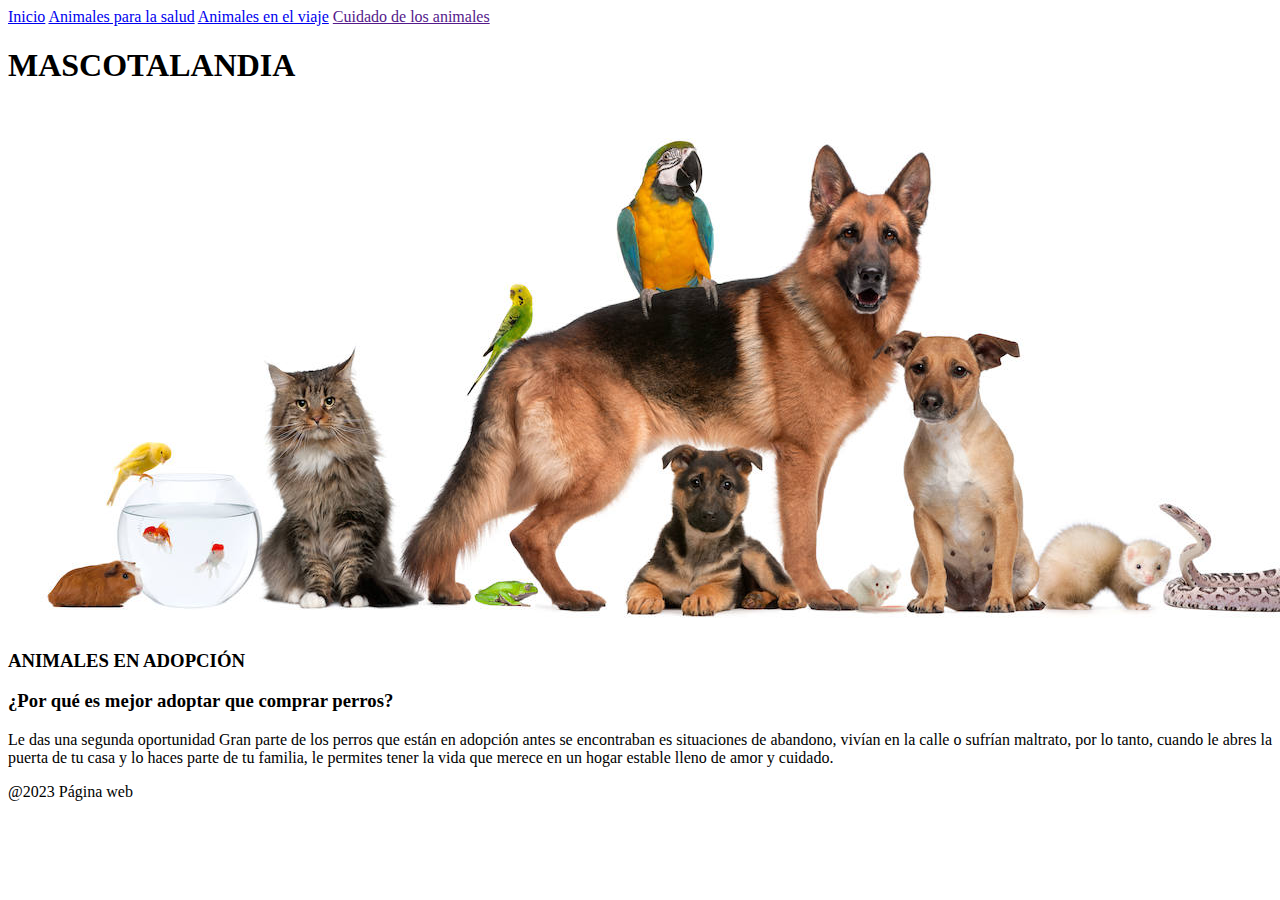
==== adopcion.html @ 8082584a "Este es una nueva versión de la página web." ====
<!DOCTYPE html><!--Declaración de archivo tipo HTML--><!--html: sirve para encapsular todo tipo de código-->
<html lang="es"><!--Lang: sirve para establecer el lenguaje-->
<head><!--HEAD (metadata): sirve para la información  para el navegador-->
    <meta charset="UTF-8"> <!--CHARSET: sirve para el caracter, como por ejemplo los caracteres que se usan para el lenguaje-->
    <meta http-equiv="X-UA-Compatible" content="IE=edge">
    <meta name="viewport" content="width=device-width, initial-scale=1.0">
    <title>Animalía</title><!--Tittle: Sirve para poner el nombre del sitio web en la ventana-->
    <link rel="stylesheet" href="css/style.css"><!--LINK REL: Sirve para enlazar HTML Y CSS-->
    <link rel="stylesheet" href="/css/normalize.css">

    <!--GOOGLE FONTS-->
    <link rel="preconnect" href="https://fonts.googleapis.com"><!---Link para conectar la fuente de google fonts-->
    <link rel="preconnect" href="https://fonts.gstatic.com" crossorigin>
    <link href="https://fonts.googleapis.com/css2?family=Nunito+Sans:wght@200&display=swap" rel="stylesheet">

    <link rel="preconnect" href="https://fonts.googleapis.com">
    <link rel="preconnect" href="https://fonts.gstatic.com" crossorigin>
    <link href="https://fonts.googleapis.com/css2?family=Chela+One&display=swap" rel="stylesheet">

</head>
<body><!--Body: Sirve para toda la información que el usuario puede visualizar-->
    

<!-------------------------------------NAVEGADOR PRINCIPAL------------------------------------------->

<div class="menu">
    <nav class="navegacion">

            <a href="index.html">Inicio</a>
            <a href="salud.html">Animales para la salud</a>
            <a href="viaje.html">Animales en el viaje</a>
            <a href="">Cuidado de los animales</a>
</div>
</nav>

    
<!-----------------------------------------MAIN-HEADER---------------------------------------------------->

<main>
<header>

    <h1 class="main-title">MASCOTALANDIA</h1>



<!----------------------------------------SECCIÓN IMAGEN-MAIN----------------------------------------->

<section class="main-imagen">

<div class="contenido-imagen">
        <img src="/images/Foto4.jpg" alt="">
</div>
    </section>
</header>

</main>

<h3>ANIMALES EN ADOPCIÓN</h3>



<h3>¿Por qué es mejor adoptar que comprar perros?</h3>

<p>

Le das una segunda oportunidad

Gran parte de los perros que están en adopción antes se encontraban es situaciones de abandono, 
vivían en la calle o sufrían maltrato, por lo tanto, cuando le abres la puerta de tu casa y 
lo haces parte de tu familia, le permites tener la vida que merece en un hogar estable lleno de amor y 
cuidado.

</p>

<!-------------------------------------------------FOOTER-------------------------------------------------------->

<main>

<footer>

@2023 Página web
  
</footer>  
</main>

</body>
</html>
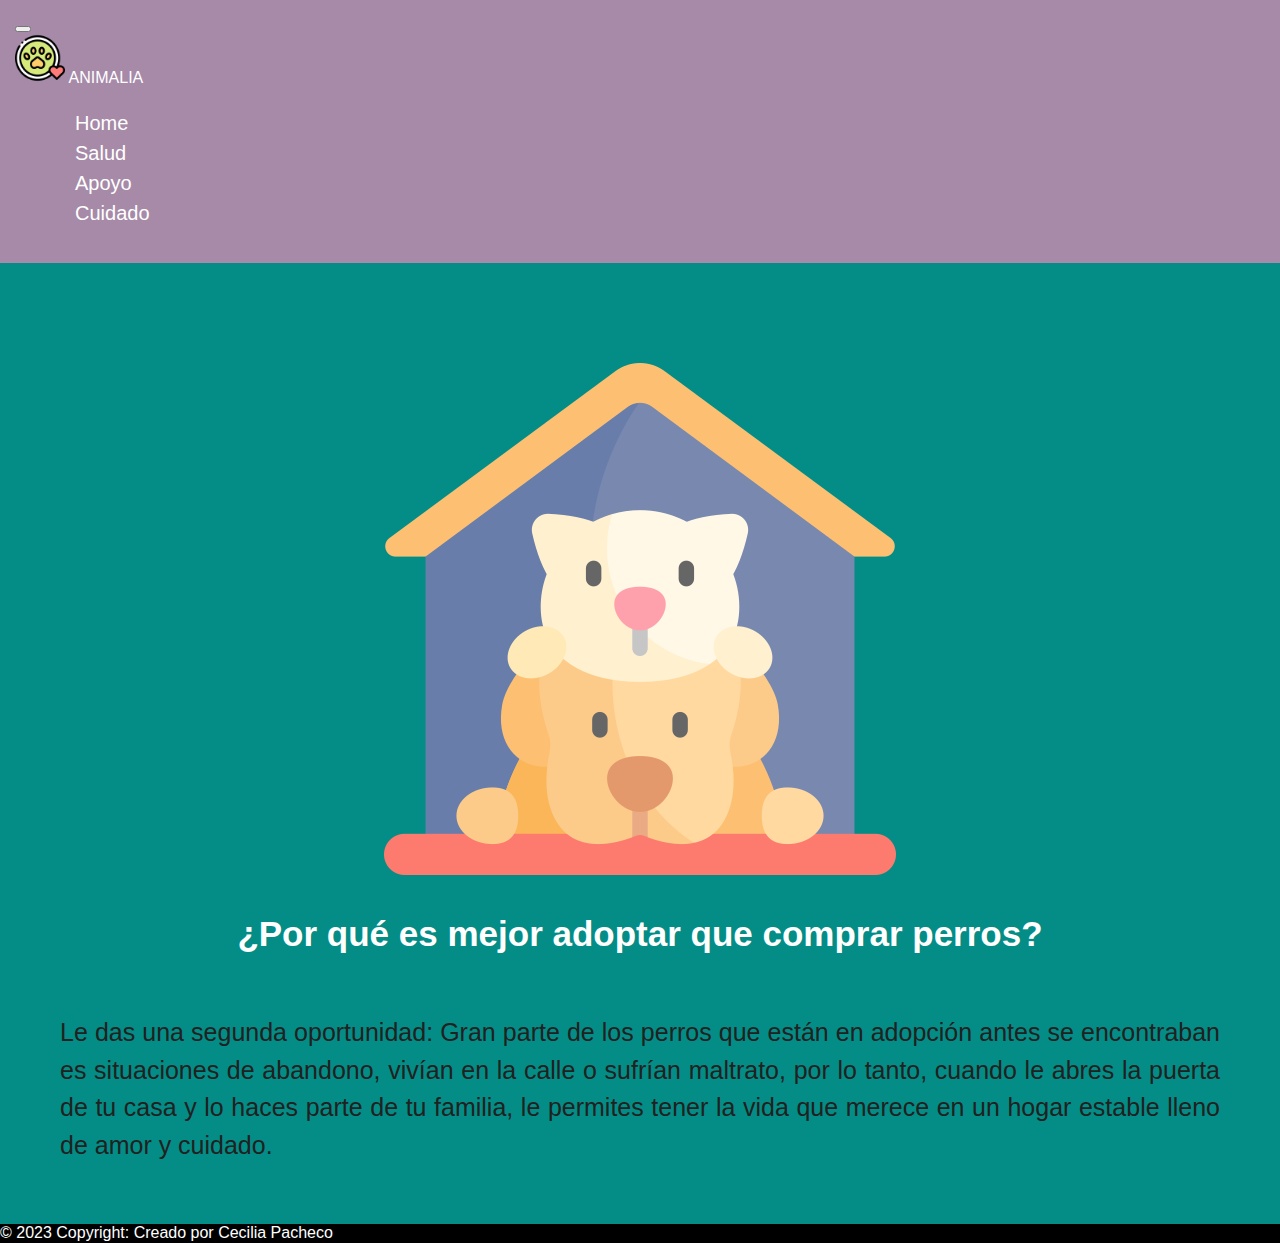
==== commit 767d903c: "Add files via upload" ====
--- a/adopcion.html
+++ b/adopcion.html
@@ -17,71 +17,76 @@
     <link rel="preconnect" href="https://fonts.gstatic.com" crossorigin>
     <link href="https://fonts.googleapis.com/css2?family=Chela+One&display=swap" rel="stylesheet">
 
+    <!--BOOTSTRAP-->
+
+<link href="https://cdn.jsdelivr.net/npm/bootstrap@5.3.0/dist/css/bootstrap.min.css" rel="stylesheet" 
+integrity="sha384-9ndCyUaIbzAi2FUVXJi0CjmCapSmO7SnpJef0486qhLnuZ2cdeRhO02iuK6FUUVM" crossorigin="anonymous">
+
 </head>
 <body><!--Body: Sirve para toda la información que el usuario puede visualizar-->
     
 
 <!-------------------------------------NAVEGADOR PRINCIPAL------------------------------------------->
 
-<div class="menu">
-    <nav class="navegacion">
+<nav class="navbar navbar-expand-md navbar-light">
+    <div class="container-fluid">
+      <button class="navbar-toggler" type="button" data-bs-toggle="collapse" data-bs-target="#navbar-toggler" aria-controls="navbarTogglerDemo01" aria-expanded="false" aria-label="Toggle navigation">
+        <span class="navbar-toggler-icon"></span>
+      </button>
+      <div class="collapse navbar-collapse" id="navbar-toggler">
+        <a class="navbar-brand" href="#">
+          <img src="images/iconotres.png" width="50" alt="Logo de la página web"> ANIMALIA
+        </a>
+        <ul class="navbar-nav d-flex justify-content-center align-items-center">
+          <li class="nav-item">
+            <a class="nav-link active" aria-current="page" href="index.html">Home</a>
+          </li>
+          <li class="nav-item">
+            <a class="nav-link" href="salud.html">Salud</a>
+          </li>
+          <li class="nav-item">
+            <a class="nav-link" href="viaje.html">Apoyo</a>
+          </li>
+          <li class="nav-item">
+            <a class="nav-link" href="cuidado.html">Cuidado</a>
+          </li>
+        </ul>
+      </div>
+    </div>
+  </nav>
 
-            <a href="index.html">Inicio</a>
-            <a href="salud.html">Animales para la salud</a>
-            <a href="viaje.html">Animales en el viaje</a>
-            <a href="">Cuidado de los animales</a>
-</div>
-</nav>
+  <main>
+<!-------------------------------------------PÁRRAFOS---------------------------------------------->
 
+<div class="clearfix">
+    <img src="images/animal-shelter.png" class="col-md-6 float-md-end mb-3 ms-md-3" alt="adopcion">
     
-<!-----------------------------------------MAIN-HEADER---------------------------------------------------->
+<h3>¿Por qué es mejor adoptar que comprar perros?</h3>
 
-<main>
-<header>
-
-    <h1 class="main-title">MASCOTALANDIA</h1>
-
-
-
-<!----------------------------------------SECCIÓN IMAGEN-MAIN----------------------------------------->
-
-<section class="main-imagen">
-
-<div class="contenido-imagen">
-        <img src="/images/Foto4.jpg" alt="">
-</div>
-    </section>
-</header>
-
+<p>Le das una segunda oportunidad: Gran parte de los perros que están en adopción antes se encontraban es 
+situaciones de abandono, vivían en la calle o sufrían maltrato, por lo tanto, cuando le abres la puerta de 
+tu casa y lo haces parte de tu familia, le permites tener la vida que merece en un hogar estable lleno de 
+amor y cuidado.</p>
+  
 </main>
 
-<h3>ANIMALES EN ADOPCIÓN</h3>
-
-
-
-<h3>¿Por qué es mejor adoptar que comprar perros?</h3>
-
-<p>
-
-Le das una segunda oportunidad
-
-Gran parte de los perros que están en adopción antes se encontraban es situaciones de abandono, 
-vivían en la calle o sufrían maltrato, por lo tanto, cuando le abres la puerta de tu casa y 
-lo haces parte de tu familia, le permites tener la vida que merece en un hogar estable lleno de amor y 
-cuidado.
-
-</p>
 
 <!-------------------------------------------------FOOTER-------------------------------------------------------->
 
-<main>
-
-<footer>
-
-@2023 Página web
+<footer class="text-center" style="background-color: #000000;">
+   
+<!-----------------------------------------------Copyright------------------------------------------------------->
+    
+<div class="text-center p-5" style="color: rgb(255, 255, 255);">
+      
+    © 2023 Copyright: Creado por Cecilia Pacheco 
+    
+    </div>
+</footer>
   
-</footer>  
-</main>
+  
+<script src="https://cdn.jsdelivr.net/npm/bootstrap@5.3.0/dist/js/bootstrap.bundle.min.js" integrity="sha384-geWF76RCwLtnZ8qwWowPQNguL3RmwHVBC9FhGdlKrxdiJJigb/j/68SIy3Te4Bkz" 
+crossorigin="anonymous"></script>
 
 </body>
 </html>
--- a/css/style.css
+++ b/css/style.css
@@ -0,0 +1,237 @@
+/*
+selector{
+
+    propiedad:valor;
+    propiedad:valor;
+    propiedad:valor;
+}
+*/ /*SOY UN COMENTARIO*/
+:root{  /**Colores a usar **/
+
+    --blanco:#ffffff;
+    --negro:#212121;
+    --purple:#42012d;
+    --rosa:#f849af;
+    --verde:#b2c504;
+    --azul:#0783ff;
+    --agua:#08617c;
+    --fluor: #e8f762;
+    --marino: #b6257e;
+    --pardo: #db90d8;
+    --pink: #fd46f7;
+    --gris: #038d86;
+    --moradobajo: #a68aa8;
+    --verdebajo: #467562;
+    --arena:#a55e6d;
+
+
+}
+
+html{
+
+    font-size: 62.5%;
+    box-sizing: border-box;
+    font-family: Arial, Helvetica, sans-serif;
+    background-image: linear-gradient(to top, var (var(--verde))0%, var(--blanco)80%);
+    min-height: 100%;
+    position: relative;
+    
+}
+    
+body{
+    
+    background-color: var(--gris);
+    font-size: 16px;
+    font-family: Arial, Helvetica, sans-serif;
+    background-image: linear-gradient(to top, var (var(--negro))0%, var(--negro)100%);
+    margin: 0;
+    margin-bottom: 40px;
+}
+    
+/************************************************HEADER***********************************************/
+
+header .main-title{
+    
+    text-align: center;
+    font-family: 'Pangolin', cursive;
+    font-size: 6rem;
+    color: var(--blanco);
+}
+    
+/****************************************NAVEGADOR PRINCIPAL*****************************************/
+    
+.navbar {
+    padding: 1.5rem;
+    background-color: var(--moradobajo);
+  }
+  
+  .navbar-collapse {
+    align-items: center;
+    justify-content: space-between;  
+  }
+
+
+
+
+
+
+/********************************************ACOPLAR EL MENÚ***************************************/
+    
+
+    
+/**************************************************MAIN********************************************/
+    
+main{
+
+    margin-top: 100px;
+    text-align: center;
+    
+
+}
+
+main .main-imagen img{
+   
+    width: 900px;
+    margin: 0 auto;
+    margin-bottom: 20px;
+    border-radius: 5rem;
+    
+}
+
+main .main-imagen img{
+
+    height:  300px;
+
+}
+
+
+/**************************************IMAGENES DE COLUMNA***************************************/
+
+@media(min-width: 780px){
+
+    .wrapper{
+        display: grid;
+        grid-template-columns: repeat(2,1fr); /*primer valor columna, */
+    }
+}
+
+/***************************EDICIÓN DE LAS IMÁGENES DEL CONTENDOR Y COLUMNAS*********************/
+
+.wrapper{
+    
+    display: inline-block;
+    padding: 5px;
+    box-sizing: border-box;
+    flex-direction: column;
+    align-items: center;
+    height: 40rem;
+    object-fit: cover; 
+}
+    
+.wrapper .contenedor{
+    
+    height: 30rem;
+    width: 50rem;
+    border-radius: 200%;
+    display: flex;
+    justify-content: space-evenly;
+    align-items: center;
+    object-fit: cover;   
+}
+
+.wrapper img{
+
+    display:flex; /*filas*/
+    flex-direction: column;
+    align-items: center;
+    display: block;
+}
+
+.wrapper .contenedor img{
+
+    height: 35rem;
+    width: 35rem;
+    border-radius: 100%;
+    display: flex;
+    justify-content: space-evenly;
+    align-items: center;  
+}
+
+.contenedor-sombra{ /**Sombreado de las esquinas**/
+
+    -webkit-box-shadow: -27px -11px 61px -29px rgba(255, 0, 0, 0.98);
+    -moz-box-shadow: -27px -11px 61px -29px rgba(102, 255, 0, 0.98);
+    box-shadow: -27px -11px 61px -29px rgba(255, 230, 0, 0.98);
+    background-color: var(--arena);
+    padding: 10rem;
+    border-radius: 1.5rem;
+    margin: 4rem;
+}
+    
+
+/******************************************************LISTA*******************************************/
+    
+ol{
+    color: var(--blanco);
+    font-size: 2.5rem;
+    column-count: 2;
+    list-style: none;
+    text-align: center;
+}
+    
+ul{
+    color: var(--negro);
+    font-size: 2rem;
+    list-style: none;
+    text-align: center;
+    text-align: justify;
+    margin: 2rem;
+    line-height: 150%;
+    font-family: Arial, Helvetica, sans-serif;
+
+}
+
+
+
+/*******************************************TEXTO DE LA PÁGINA*******************************************/
+    
+h3{
+    font-size: 3.5rem;
+    text-align: center;    
+    color: var(--blanco);
+    font-family: 'DM Sans', sans-serif;
+}
+
+h2{
+
+    font-size: 3.5rem;
+    text-align: center;    
+    color: var(--blanco);
+    font-family: 'DM Sans', sans-serif;
+
+
+}
+    
+p{
+    color: var(--negro); /*color de texto*/
+    font-size: 2.5rem;
+    text-align: justify;
+    margin: 6rem;
+    line-height: 150%;
+}
+
+a{
+    color: var(--blanco);
+    text-decoration: none; /*Sirve para quitar la línea que se encuentra debajo del texto*/ 
+}
+    
+    
+
+    
+
+  
+
+
+
+
+
